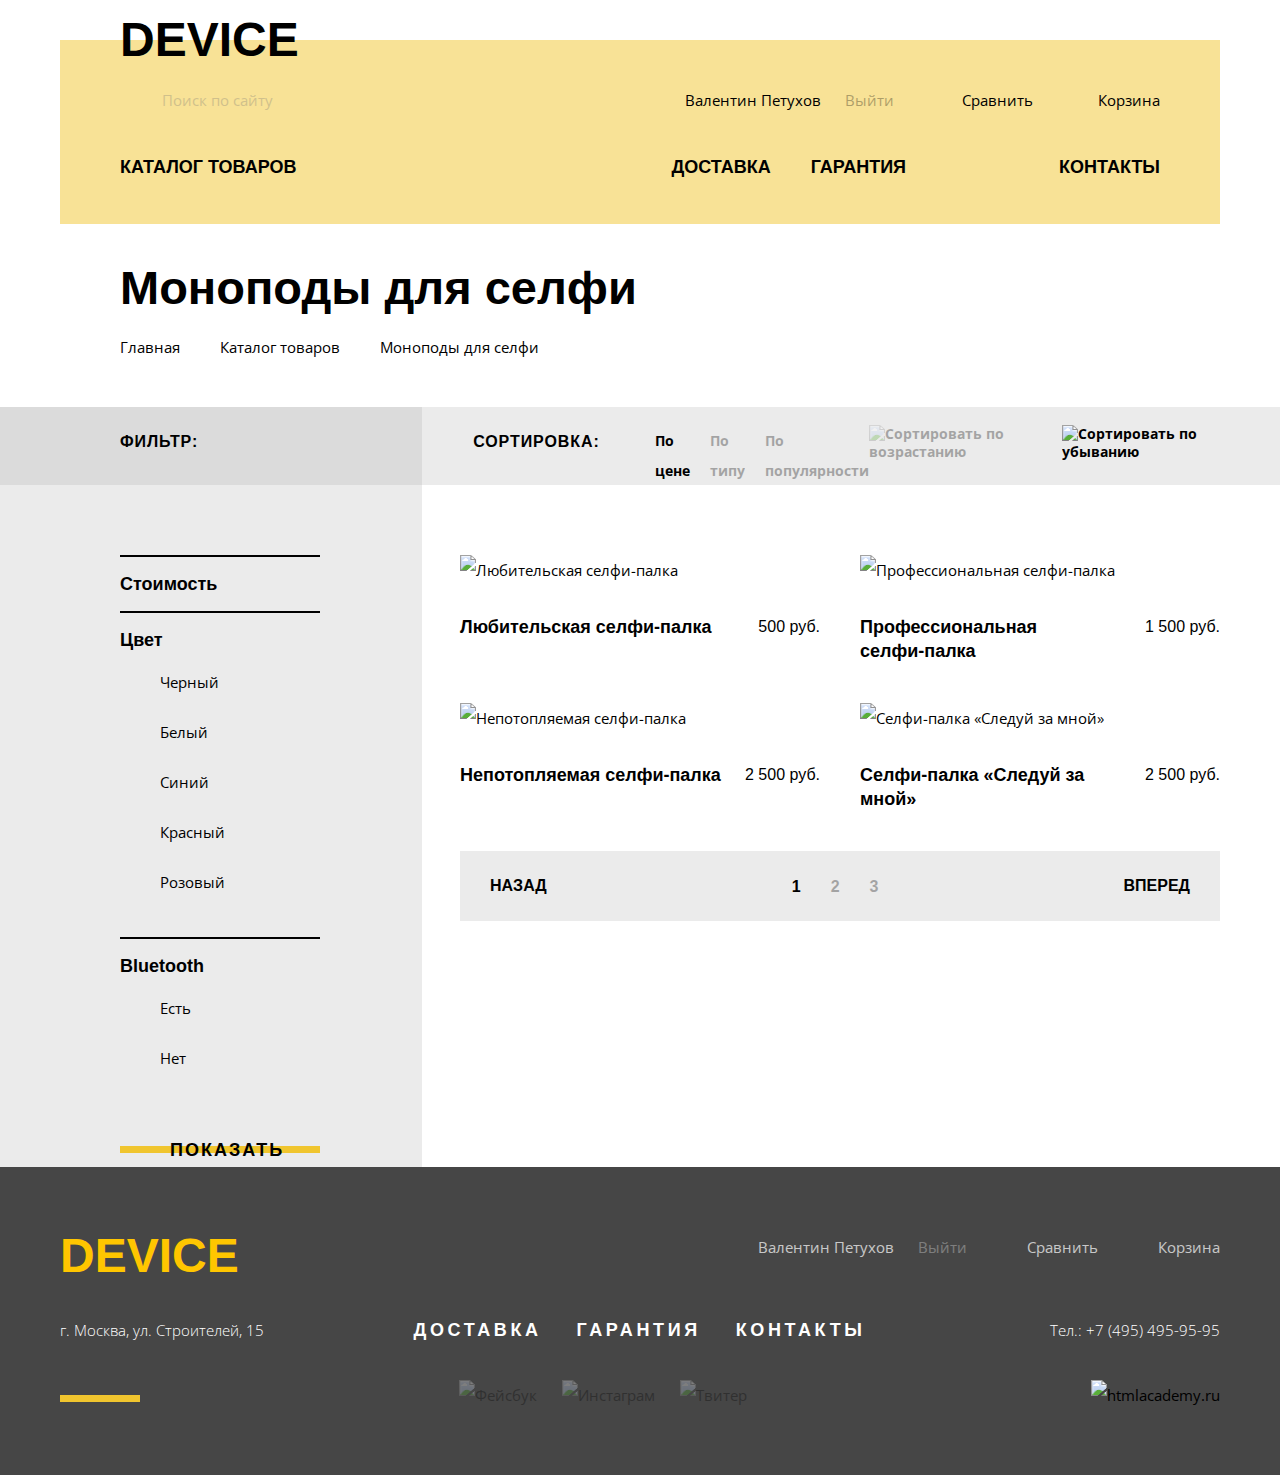
==== catalog.html @ faa22e3c "Сделал стилизацию каталога" ====
<!DOCTYPE html>
<html lang="ru">

<head>
    <meta charset="utf-8">
    <title>HTML Academy: Девайс</title>
    <link href="https://fonts.googleapis.com/css?family=Open+Sans:300,400&amp;subset=cyrillic" rel="stylesheet">
    <link href="css/normalize.css" rel="stylesheet">
    <link href="css/style.css" rel="stylesheet">
</head>

<body>
    <div class="container">
        <header class="main-header">
            <a class="main-header-logo">device</a>
            <div class="user-navigation-wrapper">
                <form class="header-seach" action="https://echos.htmlacademy.ru" method="POST">
                    <input type="search" name="search" placeholder="Поиск по сайту">
                </form>
                <ul class="user-navigation">
                    <li>
                        <a href="profile.html">Валентин Петухов</a>
                        <a class="user-navigation-link-exit" href="#">Выйти</a>
                    </li>
                    <li>
                        <a href="#">Сравнить</a>
                    </li>
                    <li>
                        <a href="#">Корзина</a>
                    </li>
                </ul>
            </div>
            <nav class="main-navigation">
                <ul class="site-navigation">
                    <li class="menu">
                        <a href="catalog.html">Каталог товаров</a>
                        <div class="menu-catalog-wrapper">
                            <ul class="menu-catalog-list">
                                <li>
                                    <a href="catalog.html">Виртуальная реальность</a>
                                </li>
                                <li>
                                    <a href="catalog.html">Моноподы для селфи</a>
                                </li>
                                <li>
                                    <a href="catalog.html">Экшн-камеры</a>
                                </li>
                            </ul>
                            <ul class="menu-catalog-list">
                                <li>
                                    <a href="catalog.html">Фитнес-браслеты</a>
                                </li>
                                <li>
                                    <a href="catalog.html">Умные часы</a>
                                </li>
                            </ul>
                            <ul class="menu-catalog-list">
                                <li>
                                    <a href="catalog.html">Квадрокоптеры</a>
                                </li>
                            </ul>
                        </div>
                    </li>
                    <li>
                        <a href="delivery.html">Доставка</a>
                    </li>
                    <li>
                        <a href="warranty.html">гарантия</a>
                    </li>
                    <li>
                        <a href="contacts.html">контакты</a>
                    </li>
                </ul>
            </nav>
        </header>
    </div>

    <main>
        <div class="container">
            <h1 class="main-title">Моноподы для селфи</h1>
            <ul class="breadcrumbs">
                <li>
                    <a href="index.html">Главная</a>
                </li>
                <li>
                    <a href="catalog.html">Каталог товаров</a>
                </li>
                <li>Моноподы для селфи</li>
            </ul>
        </div>


        <section class="title-filter">
            <div class="container">
                <h2>Фильтр:</h2>
                <b>Сортировка:</b>
                <ul class="sort-list">
                    <li>
                        <a class="active" href="#">По цене</a>
                    </li>
                    <li>
                        <a href="#">По типу</a>
                    </li>
                    <li>
                        <a href="#">По популярности</a>
                    </li>
                </ul>
                <ul class="sort-list">
                    <li>
                        <a href="#">
                            <img src="svg/icon-up-dir.svg" width="11" height="10" alt="Сортировать по возрастанию">
                        </a>
                    </li>
                    <li>
                        <a class="active" href="#">
                            <img src="svg/icon-down-dir.svg" width="11" height="10" alt="Сортировать по убыванию">
                        </a>
                    </li>
                </ul>
            </div>
        </section>

        <section class="catalog-content">
            <div class="container">
                <div class="filters">
                    <h2 class="visually-hidden">Фильтр товаров</h2>
                    <form class="filter" action="">
                        <fieldset class="filter-item">
                            <legend>Стоимость</legend>
                        </fieldset>
                        <fieldset class="filter-item">
                            <legend>Цвет</legend>
                            <ul class="filter-list">
                                <li class="filter-color">
                                    <input class="filter-input-checkbox visually-hidden" type="checkbox" name="black" id="black" checked>
                                    <label for="black">Черный</label>
                                </li>
                                <li class="filter-color">
                                    <input class="filter-input-checkbox visually-hidden" type="checkbox" name="white" id="white">
                                    <label for="white">Белый</label>
                                </li>
                                <li class="filter-color">
                                    <input class="filter-input-checkbox visually-hidden" type="checkbox" name="blue" id="blue" checked>
                                    <label for="blue">Синий</label>
                                </li>
                                <li class="filter-color">
                                    <input class="filter-input-checkbox visually-hidden" type="checkbox" name="red" id="red" checked>
                                    <label for="red">Красный</label>
                                </li>
                                <li class="filter-color">
                                    <input class="filter-input-checkbox visually-hidden" type="checkbox" name="pink" id="pink">
                                    <label for="pink">Розовый</label>
                                </li>
                            </ul>
                        </fieldset>
                        <fieldset class="filter-item">
                            <legend>Bluetooth</legend>
                            <ul class="filter-list">
                                <li class="filter-bluetooth">
                                    <input class="filter-input-radio visually-hidden" type="radio" name="bluetooth" value="yes" id="bluetooth-yes" checked>
                                    <label for="bluetooth-yes">Есть</label>
                                </li>
                                <li class="filter-bluetooth">
                                    <input class="filter-input-radio visually-hidden" type="radio" name="bluetooth" value="no" id="bluetooth-no">
                                    <label for="bluetooth-no">Нет</label>
                                </li>
                            </ul>
                        </fieldset>
                        <button type="submit" class="filter-button button">Показать</button>
                    </form>
                </div>

                <div class="catalog">
                    <h2 class="visually-hidden">Каталог товаров</h2>

                    <ul class="catalog-list">
                        <li class="catalog-item">
                            <div class="catalog-img">
                                <img src="img/item-1.jpg" width="360" height="380" alt="Любительская селфи-палка">
                                <p class="catalog-item-hover">
                                    <a href="#" class="button">В корзину</a>
                                    <br>
                                    <a href="#">Добавить к сравнению</a>
                                </p>
                            </div>
                            <p class="catalog-item-wrapper">
                                <a class="catalog-item-name" href="#">Любительская селфи-палка</a>
                                <a class="catalog-item-price" href="#">500 руб.</a>
                            </p>
                        </li>
                        <li class="catalog-item">
                            <div class="catalog-img">
                                <img src="img/item-2.jpg" width="360" height="380" alt="Профессиональная селфи-палка">
                                <p class="catalog-item-hover">
                                    <a href="#" class="button">В корзину</a>
                                    <br>
                                    <a href="#">Добавить к сравнению</a>
                                </p>
                            </div>
                            <p class="catalog-item-wrapper">
                                <a class="catalog-item-name" href="#">Профессиональная
                                    <br>селфи-палка</a>
                                <a class="catalog-item-price" href="#">1 500 руб.</a>
                            </p>

                        </li>
                        <li class="catalog-item">
                            <div class="catalog-img">
                                <img src="img/item-3.jpg" width="360" height="380" alt="Непотопляемая селфи-палка">
                                <p class="catalog-item-hover">
                                    <a href="#" class="button">В корзину</a>
                                    <br>
                                    <a href="#">Добавить к сравнению</a>
                                </p>
                            </div>
                            <p class="catalog-item-wrapper">
                                <a class="catalog-item-name" href="#">Непотопляемая селфи-палка</a>
                                <a class="catalog-item-price" href="#">2 500 руб.</a>
                            </p>

                        </li>
                        <li class="catalog-item">
                            <div class="catalog-img">
                                <img src="img/item-4.jpg" width="360" height="380" alt="Селфи-палка «Следуй за мной»">
                                <p class="catalog-item-hover">
                                    <a href="#" class="button">В корзину</a>
                                    <br>
                                    <a href="#">Добавить к сравнению</a>
                                </p>
                            </div>
                            <p class="catalog-item-wrapper">
                                <a class="catalog-item-name" href="#">Селфи-палка «Следуй за
                                    <br>мной»</a>
                                <a class="catalog-item-price" href="#">2 500 руб.</a>
                            </p>
                        </li>
                    </ul>

                    <div class="pagination">
                        <a href="#">Назад</a>
                        <ul class="pagination-list">
                            <li>
                                <a class="active" href="#">1</a>
                            </li>
                            <li>
                                <a href="#">2</a>
                            </li>
                            <li class="pagination-item">
                                <a href="#">3</a>
                            </li>
                        </ul>
                        <a href="#">Вперед</a>
                    </div>
                </div>
            </div>
        </section>

        <footer class="main-footer">
            <div class="container">
                <div class="footer-wrapper">
                    <a class="footer-logo" href="index.html">device</a>
                    <ul class="user-navigation-footer">
                        <li class="footer-item">
                            <a class="link" href="profile.html">Валентин Петухов</a>
                            <a class="user-navigation-link-exit" href="#">Выйти</a>
                        </li>
                        <li>
                            <a href="#">Сравнить</a>
                        </li>
                        <li>
                            <a href="#">Корзина</a>
                        </li>
                    </ul>
                </div>
                <div class="footer-wrapper">
                    <b class="contacts-footer">г. Москва, ул. Строителей, 15</b>
                    <ul class="site-navigation-footer">
                        <li>
                            <a href="delivery.html">Доставка</a>
                        </li>
                        <li>
                            <a href="warranty.html">гарантия</a>
                        </li>
                        <li>
                            <a href="contacts.html">контакты</a>
                        </li>
                    </ul>
                    <b class="phone-footer">Тел.: +7 (495) 495-95-95</b>
                </div>
                <div class="footer-wrapper">
                    <span class="decorative-line"></span>
                    <ul class="social">
                        <li>
                            <a class="social-button" href="#">
                                <span class="visually-hidden">Фейсбук</span>
                                <img src="svg/fb.svg" width="32" height="32" alt="Фейсбук">
                            </a>
                        </li>
                        <li>
                            <a class="social-button" href="#">
                                <span class="visually-hidden">Инстаграм</span>
                                <img src="svg/instagram.svg" width="32" height="32" alt="Инстаграм">
                            </a>
                        </li>
                        <li>
                            <a class="social-button" href="#">
                                <span class="visually-hidden">Твитер</span>
                                <img src="svg/twitter.svg" width="32" height="32" alt="Твитер">
                            </a>
                        </li>
                    </ul>
                    <a class="copyright-icon" href="https://htmlacademy.ru/intensive/htmlcss">
                        <img src="svg/logo-html.svg" width="27" height="35" alt="htmlacademy.ru">
                    </a>
                </div>
            </div>
        </footer>
</body>

</html>
---- css/style.css ----
body {
    margin: 0;
    padding: 0;

    font-family: "Open Sans", "Arial", sans-serif;
    font-size: 15px;
    line-height: 30px;
    font-weight: 400;
    color: #000000;
}

a {
    color: #000000;
    text-decoration: none;
}

img {
max-width: 100%;
height: auto;
}

@font-face {
    font-family: "Gilroy"; /* Гарнитура шрифта */
    src: url(../fonts/gilroy/Gilroylight.ttf);
    font-weight: 300; /* Путь к файлу со шрифтом */
   }

@font-face {
    font-family: "Gilroy"; /* Гарнитура шрифта */
    src: url(../fonts/gilroy/Gilroyextrabold.ttf); /* Путь к файлу со шрифтом */
    font-weight: 700;
}

.visually-hidden:not(:focus):not(:active),
input[type="checkbox"].visually-hidden,
input[type="radio"].visually-hidden {
position: absolute;

width: 1px;
height: 1px;
margin: -1px;
border: 0;
padding: 0;

white-space: nowrap;

clip-path: inset(100%);
clip:rect(0 0 0 0);
overflow: hidden;
}

.container {
    width: 1160px;
    margin: 0 auto;
    padding: 0 10px;
}

.button {
    position: relative;
    display: inline-block;
    margin: 0;
    padding: 5px 50px;

    z-index: 1;

    font-family: "Gilroy", "Arial", sans-serif;
    font-size: 18px;
    line-height: 24px;
    letter-spacing: 2px;
    font-weight: 700;
    text-transform: uppercase; 

    background: linear-gradient(transparent 13px, #f0c52e 13px, #f0c52e 20px, transparent 20px );
}


.button:hover {
    background: #f0c52e;
}

.button:active {
    color: rgba(0, 0, 0, 0.3);
}

.main-header {
    position: relative;
    margin: 0;
    margin-top: 40px;
    padding: 45px 60px;

    background-color: #f8e296;
}

.main-header-logo {
    position: absolute;
    top:-24px;
    left: 60px;

    font-family: "Gilroy", "Arial", sans-serif;
    font-size: 48px;
    line-height: 48px;
    font-weight: 700;
    text-transform: uppercase;
}

.main-header-logo:hover {
    opacity: 0.6;
}

.main-header-logo:active {
    opacity: 0.3;
}

.header-seach {
    position: relative;
    margin: 0;
    margin-left: 40px;
    padding: 0;
}

.header-seach::after {
    content: "";

    position: absolute;
    width: 15px;
    height: 15px;
    top: 8px;
    left: -35px;

    background-image: url("../svg/search.svg");
    background-repeat: no-repeat;
}


.header-seach input {
    opacity: 0.3;

    background-color: #f8e296;
    border: none;
}


.header-seach input:hover{
    opacity: 1;
}


.user-navigation-wrapper {
    display: flex;
    margin: 0;
    padding: 0;
    justify-content: space-between;
}

.user-navigation {
    display: flex;
    width: 500px;
    margin: 0;
    padding: 0;

    list-style: none;
}

.user-navigation li {
    position: relative;
    margin: 0;
    padding: 0;
    padding-left: 25px;
}

.user-navigation-link-exit {
    margin-left: 20px;

    opacity: 0.3;
}

.user-navigation li:first-child::after {
    content: "";
    
    position: absolute;
    width: 13px;
    height: 12px;
    top: 9px;
    left: 0;
    
    background-image: url("../svg/user.svg");
    background-repeat: no-repeat;
}

.user-navigation li:nth-child(2)::after {
    content: "";
    
    position: absolute;
    width: 10px;
    height: 10px;
    top: 11px;
    left: 2px;
    
    background-image: url("../svg/compare.svg");
    background-repeat: no-repeat;
}

.user-navigation li:last-child::after {
    content: "";
    
    position: absolute;
    width: 12px;
    height: 12px;
    top: 9px;
    left: 0;
    
    background-image: url("../svg/cart.svg");
    background-repeat: no-repeat;
}

.user-navigation li:nth-of-type(2) {
    margin-left: auto;
    margin-right: 40px;
}

.main-navigation {
    margin:  0;
    padding: 0;
}

.site-navigation {
    display: flex;
    margin: 0 0;
    margin-top: 40px;
    padding: 0;

    font-family: "Gilroy", "Arial", sans-serif;
    font-size: 18px;
    line-height: 24px;
    font-weight: 700;
    text-transform: uppercase;
    list-style: none;
}

.site-navigation li{
    position: relative;
}

.site-navigation li:nth-child(2) {
    margin-right: 40px;
    margin-left: 375px;
}

.site-navigation li:nth-child(3) {
    margin-right: auto;
}

.menu-catalog-wrapper {
    position: absolute;
    display: none;
    width: 1160px;
    margin: 0;
    padding: 0;
    padding-top: 40px;
    padding-bottom: 45px;
    left: -60px;

    z-index: 2;

    background-color: #f8e296;
}

.menu-catalog-list {
    margin: 0;
    padding: 0;
    
    font-family: "Open Sans", "Arial", sans-serif;
    font-size: 15px;
    line-height: 30px;
    font-weight: 400;
    text-transform: none;

    list-style: none;
}

.menu-catalog-list li:nth-child(n) {
    margin: 0;
    margin-left: 60px;
    padding: 0;
    
}

.menu::after {
    content: "";

    position: absolute;
    width: 16px;
    height: 16px;
    top: 4px;
    right: -32px;
    opacity: 0.3;

    background-image: url("../svg/plus.svg");
    background-repeat: no-repeat;


}

.menu:hover .menu-catalog-wrapper {
    display: flex;
}

.user-navigation a:hover,
.main-navigation a:hover,
.user-navigation a:focus,
.main-navigation a:focus {
    opacity: 0.6;
}

.user-navigation a:active,
.main-navigation a:active {
    opacity: 0.3;
}

.best-offer {
    margin: 0;
    padding: 0;

}

.slider {
    display: flex;
    margin: 0;
    padding: 0 60px;
    justify-content: space-between;

    background-image: linear-gradient(#f7e296 130px, #ffffff 130px)
}

.slide-one {
    display: flex;
}
.slide-two {
    display: none;
}
.slide-three {
    display: none;
}

.slide-item {
    position: relative;
    width: 500px;
}

.slide-item img {
    margin: 0;
    margin-left: 30px;
    padding: 0;
}

.slide-one img {
    height: 486px;
}

.slide-two img {
    height: 485px;
}

.slide-three img {
    height: 334px;
}

.slide-item span {
    position: absolute;
    top: 10px;
    right: -20px;
    z-index: 0;


    font-family: "Gilroy", "Arial", sans-serif;
    font-size: 179px;
    line-height: 179px;
    font-weight: 700;
    text-transform: uppercase; 
    color: #ffffff;
}

.slide-item h2 {
    position: relative;
    margin: 0;
    margin-top: 100px;
    padding: 0;

    z-index: 1;

    font-family: "Gilroy", "Arial", sans-serif;
    font-size: 47px;
    line-height: 56px;
    font-weight: 700;
}

.slide-item p{
    margin: 0;
    margin-top: 25px;
    margin-bottom: 50px;
    padding: 0;
}

.slide-item-options {
    margin: 0;
    margin-top: 60px;
    margin-bottom: 110px;
    padding: 0;
}

.slide-item-options th{
    margin: 0;
    padding: 0;
    padding-right: 60px;

    font-family: "Gilroy", "Arial", sans-serif;
    font-size: 36px;
    font-weight: 300;
    line-height: 48px;
}

.slide-item-options td {
    font-size: 13px;
    font-weight: 300;
    line-height: 20px;
}

.popular-products {
    margin: 0;
    padding: 0;
}

.popular-products-list {
    display: flex;
    margin: 0;
    padding: 0;
    justify-content: space-between;

    list-style: none;
}

.popular-products-icon {
    display: inline-block;
    margin: 0;
    padding: 0;
    width: 160px;
    height: 160px;

    text-align:  center;

    background-color: rgba(240, 197, 46, 0.5);
}

.popular-products-icon:hover {
    background-color: rgba(240, 197, 46, 1);
}

.popular-products-icon:active img{
    opacity: 0.3;
}

.popular-products-item img {
    margin-top: 40px;
}


.popular-products-item p {
    width: 140px;
    margin: 0;
    margin-top: 35px;
    padding: 0;

    font-family: "Gilroy", "Arial", sans-serif;
    font-size: 18px;
    font-weight: 700;
    line-height: 24px;
}

.services {
    position: relative;
    margin: 0;
    margin-top: 165px;
    padding: 0;

    z-index: 2;
}

.services::after {
    content: "";

    position: absolute;
    width: 100%;
    height: 288px;
    top: 25px;
    
    z-index: -1;

    background-color: #e5e5e5;
}

.services-wrapper {
    display: flex;
    justify-content: space-between;
}

.services-list {
    position: relative;
    width: 285px;
    margin: 0;
    padding: 0;

    list-style: none;
}

.services-list::after {
    content: "";

    position: absolute;
    width: 7px;
    height: 320px;
    top: -80px;
    right: 0;

    background-color: #000000;
}

.services-item {
    margin: 0;
    margin-bottom: 30px;
    padding: 0;
}

.services-item .button {
    width: 160px;
    padding: 5px 0;
    
    text-align: center;

    background-image: linear-gradient(#e5e5e5 13px, #f0c52e 13px, #f0c52e 20px, #e5e5e5 20px );
}

.services-item:first-child .button {
    margin-top: 10px;

    background-image: linear-gradient(#ffffff 13px, #f0c52e 13px, #f0c52e 20px, #e5e5e5 20px )
}

.services-item .button:hover {
    width: 230px;
    padding: 5px 25px;
    text-align: inherit;

    color: #f0c52e;

    background: #000000;
}

.delivery {
    
    background-image: url("../img/delivery.png");
    background-repeat: no-repeat;
    background-position: 90% 30%;
}

.warranty {
    display: none;
    background-image: url("../img/warranty.png");
    background-repeat: no-repeat;
    background-position: 90% 30%;
}
.credic {
    display: none;
    background-image: url("../img/credit-img.png");
    background-repeat: no-repeat;
    background-position: 90% 30%;
}

.services-slide {
    width: 760px;
}

.services-slide h2 {
    margin: 0;
    margin-bottom: 35px;
    padding: 0;

    font-family: "Gilroy", "Arial", sans-serif;
    font-size: 47px;
    font-weight: 700;
    line-height: 48px;
}

.services-slide p {
    width: 430px;
    margin: 0;
    padding: 0;
}

.partners {
    margin: 0;
    margin-top: 210px;
    padding: 0;
}

.partners-list {
    display: flex;
    margin: 0;
    padding: 0;
    justify-content: space-between;

    list-style: none;

}

.partners-list li {
    margin: 0;
    padding: 0;

}

.partners-logo {
    width: 260px;
    height: 100px;;
    filter: grayscale(100%);
    opacity: 0.2;
}

.partners-logo:hover {
    filter:none;
    opacity: 1; 
}

.index-column {
    display: flex;
    margin: 0;
    margin-top: 80px;
    margin-bottom: 80px;
    padding: 0;
    justify-content: space-between;
}

.index-column h2 {
    margin: 0;
    margin-top: 50px;
    margin-bottom: 50px;
    padding: 0;

    font-family: "Gilroy", "Arial", sans-serif;
    font-size: 47px;
    font-weight: 700;
    line-height: 47px;
}

.index-column p {
    margin: 0;
    padding: 0;
}

.about-us {
    position: relative;
    width: 500px;
    margin: 0;
    padding: 0;
}

.about-us::after {
    content: "";

    position: absolute;
    width: 80px;
    height: 7px;
    top: 0;
    left: 0;

    background-color: #000000;

}
.about-us p {
    margin-bottom: 35px;
}

.about-us p:last-of-type {
    margin-bottom: 60px;
}

.about-us-delivery {
    margin: 0;
    margin-top: 0px;
    padding: 0;
    padding-left: 40px;

    font-family: "Gilroy", "Arial", sans-serif;
    font-size: 16px;
    font-weight: 700;
    line-height: 40px;

    list-style: none;
}

.about-us-delivery li {
    position: relative;
}

.about-us-delivery li::after {
    content: "";

    position: absolute;
    width: 8px;
    height: 8px;
    top: 15px;;
    left: -32px;

    background-image: url("../img/slider-button.png");
    background-repeat: no-repeat;
    background-position: 0 0;
}

.contacts {
    position: relative;
    width: 560px;
}

.contacts::after {
    content: "";

    position: absolute;
    width: 80px;
    height: 7px;
    top: 0;
    left: 0;

    background-color: #000000;
}

.contacts p {
    margin-bottom: 44px;
}

.index-column .button {
    margin-top: 80px;
}

.main-title {
    margin: 0;
    margin-top: 40px;
    margin-left: 60px;
    padding: 0;

    font-family: "Gilroy", "Arial", sans-serif;
    font-size: 47px;
    line-height: 48px;
    font-weight: 700; 
}

.breadcrumbs {
    display: flex;
    margin: 0;
    margin-top: 20px;
    margin-left: 60px;
    padding: 0;

    list-style: none;
}

.breadcrumbs li {
    position: relative;
    margin-right: 40px;
}

.breadcrumbs li:last-child {
    margin-right: 0;
}

.breadcrumbs li::after {
    content: "";

    position: absolute;
    width: 4px;
    height: 7px;
    top: 12px;
    right: -20px;

    background-image: url("../svg/nav-arrow.svg");
    background-repeat: no-repeat;
}

.breadcrumbs li:last-child::after {
    display: none;
}

.title-filter {
    width: 100%;
    margin: 0;
    margin-top: 45px;
    padding: 0;

    background-image: linear-gradient(to right,#dbdbdb 0%,#dbdbdb 33%,#ebebeb 33%, #ebebeb 100%);
}

.title-filter .container {
    display: flex;
}

.title-filter h2,
.title-filter b {
    margin: 0;
    margin-left: 60px;
    padding: 23px 0;

    font-family: "Gilroy", "Arial", sans-serif;
    font-size: 16px;
    line-height: 24px;
    font-weight: 700;
    letter-spacing: 0.91px;
    text-transform: uppercase;
}

.title-filter b {
    margin-left: 275px;
    margin-right: 55px;
}

.sort-list {
    display: flex;
    margin: 0;
    margin-top: 18px;
    padding: 0;

    list-style: none;
}
.sort-list li {
    margin-right: 20px;
} 

.sort-list li:last-child {
    margin-right: 0;
}

.sort-list:last-of-type {
    margin-left: auto;
}

.sort-list a{
    font-size: 14px;
    font-weight: 700;
    line-height: 18px;

    opacity: 0.3;
}

.sort-list a:hover {
    opacity: 0.6;
}

.sort-list a:active {
    opacity: 1;
}

.sort-list .active {
    opacity: 1;
}

.catalog-content {
    margin: 0;
    padding: 0;

    background-image: linear-gradient(to right,#ebebeb 0%,#ebebeb 33%,#ffffff 33%, #ffffff 100%);
}

.catalog-content .container {
    display: flex;
    justify-content: space-between;
}

.filters {
    width: 330px;
    margin: 0;
    padding: 0;

}

.catalog {
    width: 760px;
    margin: 0;
    margin-top: 70px;
    padding: 0;
}

.catalog-list {
    display: flex;
    margin: 0;
    padding: 0;
    flex-wrap: wrap;
    justify-content: space-between;

    list-style: none;
}

.catalog-item {
    width: 360px;
    margin: 0;
    margin-bottom: 40px;
    padding: 0;
}

.catalog-item img {
    width: 360px;
    height: 380px;
    margin-bottom: 30px;
}

.catalog-item-wrapper {
    display: flex;
    margin: 0;
    padding: 0;
    justify-content: space-between;
}

.catalog-img {
    position: relative;
}

.catalog-item-name {
    
    font-family: "Gilroy", "Arial", sans-serif;
    font-size: 18px;
    line-height: 24px;
    font-weight: 700;
}

.catalog-item-price {
   
    font-family: "Gilroy", "Arial", sans-serif;
    font-size: 16px;
    line-height: 24px;
    font-weight: 400;
}
.catalog-item-hover {
    display: none;
    position: absolute;
    width: 360px;
    height: 380px;
    margin: 0;
    padding: 0;
    top: 0;
    left: 0;
    
    text-align: center;
    vertical-align: middle;

    background-color: rgba(238, 238, 238, 0.7);
}

.catalog-item-hover .button {
    margin-top: 180px;

    background: linear-gradient(transparent 13px, #f0c52e 13px, #f0c52e 20px, transparent 20px );
}

.catalog-item-hover .button:hover {
    background: #ffc600;
}

.catalog-item-hover a:last-of-type {
    font-size: 13px;
    font-weight: 300;

    opacity: 0.5;
}

.catalog-item-hover a:last-of-type:hover {
    opacity: 1;
}

.catalog-item-hover a:last-of-type:active {
    opacity: 0.2;
}

.catalog-img:hover .catalog-item-hover {
    display: block;
}

.pagination {
    display: flex;
    width: 760px;
    margin: 0;
    margin-bottom: 77px;
    padding: 0;
    justify-content: space-between;

    background-color: #ebebeb;
}

.pagination a {
    margin: 0;
    padding: 23px 30px;

    font-family: "Gilroy", "Arial", sans-serif;
    font-size: 16px;
    line-height: 24px;
    font-weight: 700;
    text-transform: uppercase;
}

.pagination > a:hover {
    background-color: #d8d8d8;
}

.pagination > a:active {
    background-color: #d8d8d8;

    opacity: 0.3;
}

.pagination-list {
    display: flex;
    margin: 0;
    margin-top: 20px;
    padding: 0px;
    justify-content: space-between;

    list-style: none;

    
}

.pagination-list a {
    padding: 15px;

    opacity: 0.3;
}

.pagination-list .active {
    opacity: 1;
}

.filter {
    width: 200px;
    margin: 0;
    margin-top: 70px;
    margin-left: 60px;
    padding: 0;
}

.filter .filter-item {
    margin: 0;
    padding: 0;

    border: none;
}


.filter-item legend {
    width: 200px;
    margin-bottom: 15px;
    padding-top: 15px;
    
    font-family: "Gilroy", "Arial", sans-serif;
    font-size: 18px;
    line-height: 24px;
    font-weight: 700;

    border-top: 2px solid black;
}

.filter-item:last-of-type{
    margin-top: 20px;
}

.filter-list {
    margin: 0;
    padding: 0;

    list-style: none;
}

.filter-list li {
    margin-left: 40px;
    margin-bottom: 20px;
}

.filter-list label {
    position: relative;

    display: block;

    cursor: pointer;
}

.filter-input-checkbox + label::before {
    content: "";
    
    position: absolute;
    width: 27px;
    height: 23px;
    top: 5px;
    left: -40px;

    background-image: url("../svg/checkbox-off.svg");
    background-repeat: no-repeat;
}


.filter-input-checkbox:checked + label::before {
    content: "";
    
    position: absolute;
    width: 27px;
    height: 23px;
    top: 5px;
    left: -40px;

    background-image: url("../svg/checkbox-on.svg");
    background-repeat: no-repeat;
}

.filter-input-radio + label::before {
    content: "";
    
    position: absolute;
    width: 25px;
    height: 25px;
    top: 5px;
    left: -40px;

    background-image: url("../svg/radio-off.svg");
    background-repeat: no-repeat;
}


.filter-input-radio:checked + label::before {
    content: "";
    
    position: absolute;
    width: 25px;
    height: 25px;
    top: 5px;
    left: -40px;

    background-image: url("../svg/radio-on.svg");
    background-repeat: no-repeat;
}

.filter-input-checkbox:hover + label::before,
.filter-input-checkbox:checked:hover + label::before,
.filter-input-radio:hover + label::before,
.filter-input-radio:checked:hover + label::before {
    opacity: 0.6;
}

.filter-input-checkbox:active + label::before,
.filter-input-checkbox:checked:active + label::before,
.filter-input-radio:active + label::before,
.filter-input-radio:checked:active + label::before {
    opacity: 1;
}

.filter-input-checkbox:disabled + label::before,
.filter-input-checkbox:checked:disabled + label::before,
.filter-input-checkbox:disabled + label,
.filter-input-checkbox:checked:disabled + label,
.filter-input-radio:disabled + label::before,
.filter-input-radio:checked:disabled + label::before,
.filter-input-radio:disabled + label,
.filter-input-radio:checked:disabled + label {
    opacity: 0.25;
}

.filter-button {
    width: 200px;
    margin-top: 40px;
    
    border: none;
}



.main-footer {
    width: 100%;
    margin: 0;
    padding: 65px 0;

    background-color: #464646;
}


.footer-logo {
    font-family: "Gilroy", "Arial", sans-serif;
    font-size: 48px;
    line-height: 48px;
    font-weight: 700;
    text-transform: uppercase;
    color: #ffc600;
}

.footer-logo:hover {
    opacity: 0.6;
}

.footer-logo:active {
    opacity: 0.3;
}

.footer-wrapper {
    display: flex;
    margin:0;
    margin-bottom: 35px;
    padding: 0;
    justify-content: space-between;
}

.footer-wrapper:last-of-type{
    margin-bottom: 0;
}

.user-navigation-footer {
    display: flex;
    margin: 0;
    padding: 0;

    list-style: none;
}

.user-navigation-footer li {
    position: relative;
    margin-left: 60px;
}

.user-navigation-footer li:first-child::after {
    content: "";

    position: absolute;
    width: 13px;
    height: 12px;
    top: 10px;
    left: -25px;

    background-image: url("../img/user-icon.png");
    background-repeat: no-repeat;
}

.user-navigation-footer li:nth-of-type(2)::after {
    content: "";

    position: absolute;
    width: 13px;
    height: 12px;
    top: 10px;
    left: -25px;

    background-image: url("../img/compare-icon.png");
    background-repeat: no-repeat;
}

.user-navigation-footer li:last-child::after {
    content: "";

    position: absolute;
    width: 13px;
    height: 12px;
    top: 10px;
    left: -25px;

    background-image: url("../img/cart-icon.png");
    background-repeat: no-repeat;
}

.user-navigation-footer li:hover::after{
    opacity: 0.6;
}

.user-navigation-footer li:active::after{
    opacity: 0.3;
}

.user-navigation-footer a{
    color: #ffffff;

    opacity: 0.7;
}

.user-navigation-footer a:hover {
    opacity: 1;
}

.user-navigation-footer a:active {
    opacity: 0.3;
}

.user-navigation-footer .user-navigation-link-exit {
    opacity: 0.3;
}

.site-navigation-footer {
    display: flex;
    margin: 0;
    padding: 0;
    justify-content: space-between;

    list-style: none;
}

.site-navigation-footer li {
    margin: 0;
    margin-right: 35px;
    padding: 0;
}

.site-navigation-footer a{
    font-family: "Gilroy", "Arial", sans-serif;
    font-size: 18px;
    font-weight: 700;
    line-height: 24px;
    letter-spacing: 3.6px;
    color: #ffffff;
    text-transform: uppercase;
}

.site-navigation-footer a:hover,
.copyright-icon:hover {
    opacity: 0.6;
}

.site-navigation-footer a:active,
.copyright-icon:active {
    opacity: 0.3;
}

.footer-wrapper b{
    color: #ffffff;
    font-weight: 300;
}

.social {
    display: flex;
    margin: 0;
    padding: 0;

    list-style: none;
}

.social li {
    margin-right: 25px;
    opacity: 0.3;
}

.social li:hover {
    opacity: 0.6;
}

.social li:active {
    opacity: 0.1;
}

.decorative-line {
    width: 80px;
    height: 7px;
    margin-top: 15px;

    background-color: #f0c52e;
}
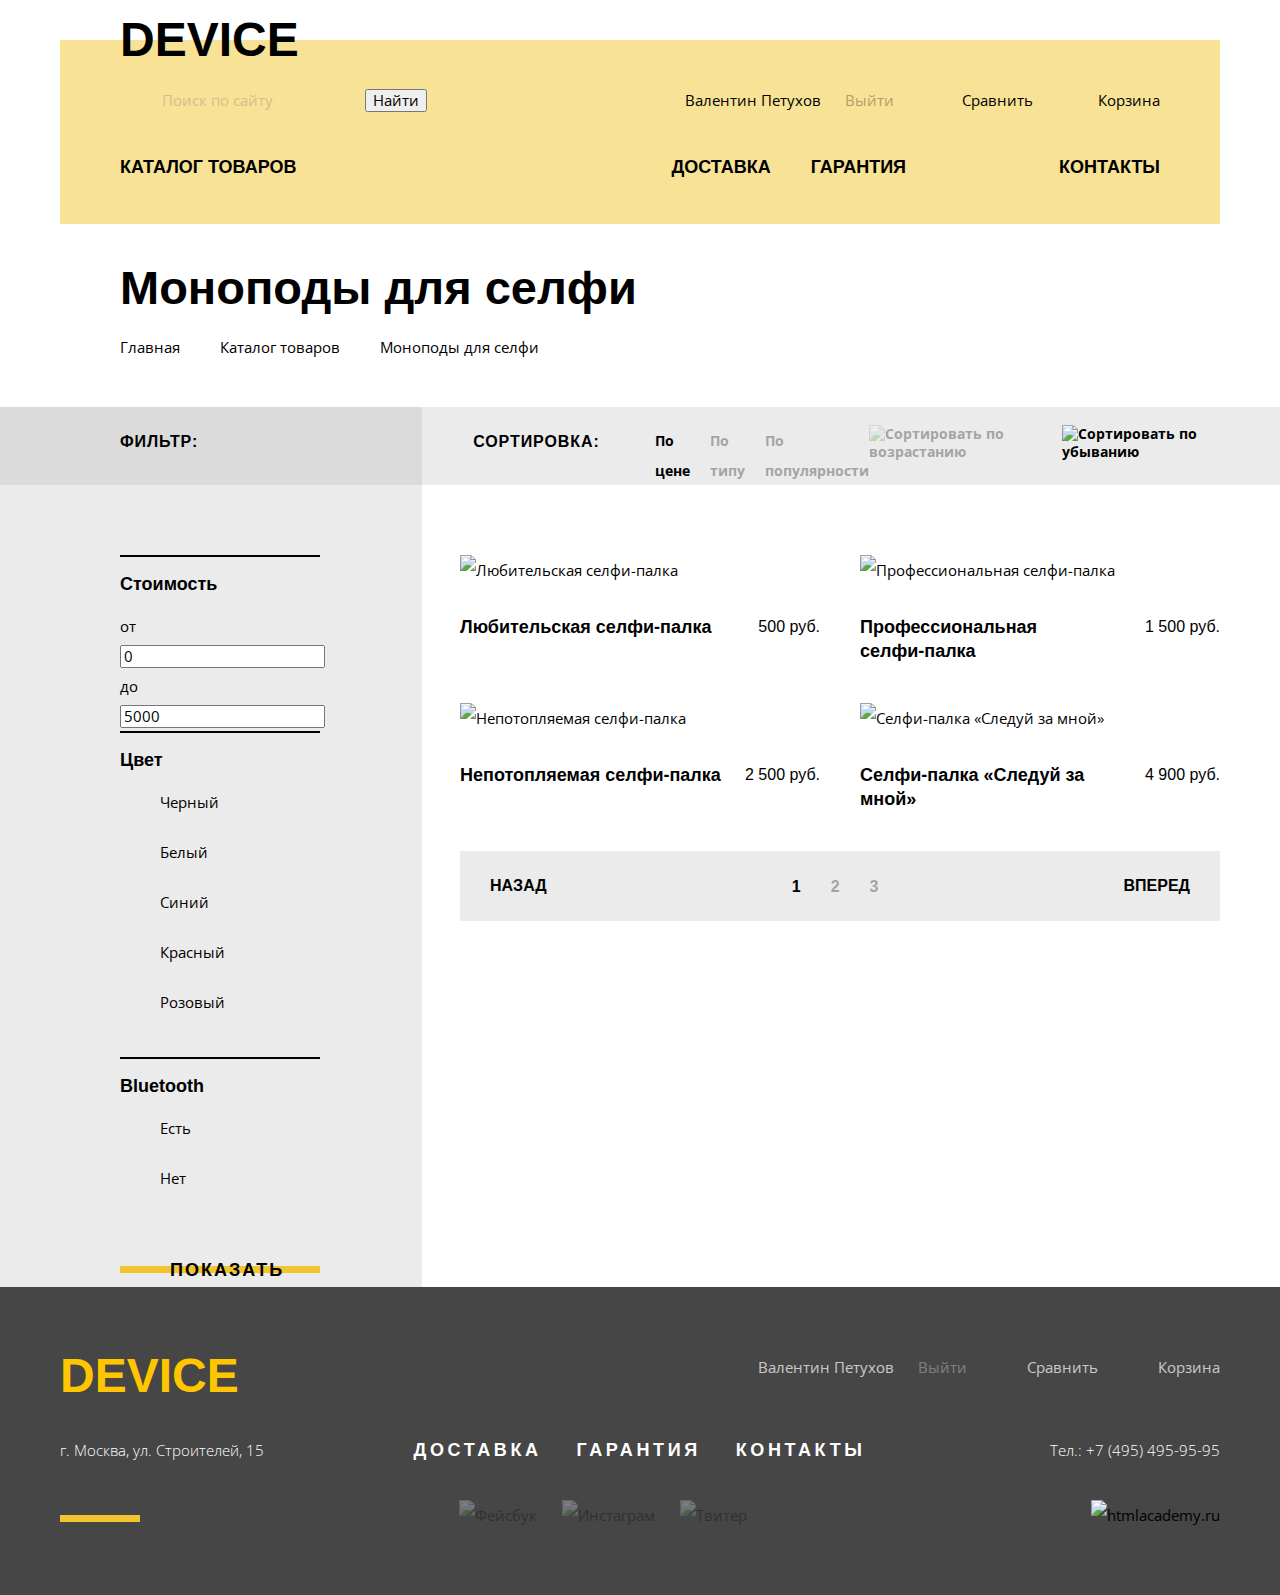
==== commit 5c3ceb77: "правки по замечаниям" ====
--- a/catalog.html
+++ b/catalog.html
@@ -12,10 +12,11 @@
 <body>
     <div class="container">
         <header class="main-header">
-            <a class="main-header-logo">device</a>
+            <a class="main-header-logo" href="index.html">device</a>
             <div class="user-navigation-wrapper">
                 <form class="header-seach" action="https://echos.htmlacademy.ru" method="POST">
-                    <input type="search" name="search" placeholder="Поиск по сайту">
+                    <input class="header-seach-input" type="search" name="search" placeholder="Поиск по сайту">
+                    <button class="search-button" type="button">Найти</button>
                 </form>
                 <ul class="user-navigation">
                     <li>
@@ -30,7 +31,7 @@
                     </li>
                 </ul>
             </div>
-            <nav class="main-navigation">
+            <nav class="main-navigation main-navigation-catalog">
                 <ul class="site-navigation">
                     <li class="menu">
                         <a href="catalog.html">Каталог товаров</a>
@@ -124,9 +125,18 @@
             <div class="container">
                 <div class="filters">
                     <h2 class="visually-hidden">Фильтр товаров</h2>
-                    <form class="filter" action="">
+                    <form class="filter" action="https://echos.htmlacademy.ru">
                         <fieldset class="filter-item">
                             <legend>Стоимость</legend>
+                                    <div class="range-controls">
+                                      <div class="scale">
+                                        <div class="bar"></div>
+                                      </div>
+                                      <div class="toggle toggle-min"></div>
+                                      <div class="toggle toggle-max"></div>
+                                      <label class="min-price">от <input name="min-price" type="text" value="0"></label>
+                                      <label class="max-price">до <input name="max-price" type="text" value="5000"></label>
+                            </div>
                         </fieldset>
                         <fieldset class="filter-item">
                             <legend>Цвет</legend>
@@ -231,7 +241,7 @@
                             <p class="catalog-item-wrapper">
                                 <a class="catalog-item-name" href="#">Селфи-палка «Следуй за
                                     <br>мной»</a>
-                                <a class="catalog-item-price" href="#">2 500 руб.</a>
+                                <a class="catalog-item-price" href="#">4 900 руб.</a>
                             </p>
                         </li>
                     </ul>
@@ -254,67 +264,67 @@
                 </div>
             </div>
         </section>
-
-        <footer class="main-footer">
-            <div class="container">
-                <div class="footer-wrapper">
-                    <a class="footer-logo" href="index.html">device</a>
-                    <ul class="user-navigation-footer">
-                        <li class="footer-item">
-                            <a class="link" href="profile.html">Валентин Петухов</a>
-                            <a class="user-navigation-link-exit" href="#">Выйти</a>
-                        </li>
-                        <li>
-                            <a href="#">Сравнить</a>
-                        </li>
-                        <li>
-                            <a href="#">Корзина</a>
-                        </li>
-                    </ul>
-                </div>
-                <div class="footer-wrapper">
-                    <b class="contacts-footer">г. Москва, ул. Строителей, 15</b>
-                    <ul class="site-navigation-footer">
-                        <li>
-                            <a href="delivery.html">Доставка</a>
-                        </li>
-                        <li>
-                            <a href="warranty.html">гарантия</a>
-                        </li>
-                        <li>
-                            <a href="contacts.html">контакты</a>
-                        </li>
-                    </ul>
-                    <b class="phone-footer">Тел.: +7 (495) 495-95-95</b>
-                </div>
-                <div class="footer-wrapper">
-                    <span class="decorative-line"></span>
-                    <ul class="social">
-                        <li>
-                            <a class="social-button" href="#">
-                                <span class="visually-hidden">Фейсбук</span>
-                                <img src="svg/fb.svg" width="32" height="32" alt="Фейсбук">
-                            </a>
-                        </li>
-                        <li>
-                            <a class="social-button" href="#">
-                                <span class="visually-hidden">Инстаграм</span>
-                                <img src="svg/instagram.svg" width="32" height="32" alt="Инстаграм">
-                            </a>
-                        </li>
-                        <li>
-                            <a class="social-button" href="#">
-                                <span class="visually-hidden">Твитер</span>
-                                <img src="svg/twitter.svg" width="32" height="32" alt="Твитер">
-                            </a>
-                        </li>
-                    </ul>
-                    <a class="copyright-icon" href="https://htmlacademy.ru/intensive/htmlcss">
-                        <img src="svg/logo-html.svg" width="27" height="35" alt="htmlacademy.ru">
-                    </a>
-                </div>
-            </div>
-        </footer>
+    </main>
+    <footer class="main-footer">
+        <div class="container">
+            <div class="footer-wrapper">
+                <a class="footer-logo" href="index.html">device</a>
+                <ul class="user-navigation-footer">
+                    <li class="footer-item">
+                        <a class="link" href="profile.html">Валентин Петухов</a>
+                        <a class="user-navigation-link-exit" href="#">Выйти</a>
+                    </li>
+                    <li>
+                        <a href="#">Сравнить</a>
+                    </li>
+                    <li>
+                        <a href="#">Корзина</a>
+                    </li>
+                </ul>
+            </div>
+            <div class="footer-wrapper">
+                <b class="contacts-footer">г. Москва, ул. Строителей, 15</b>
+                <ul class="site-navigation-footer">
+                    <li>
+                        <a href="delivery.html">Доставка</a>
+                    </li>
+                    <li>
+                        <a href="warranty.html">гарантия</a>
+                    </li>
+                    <li>
+                        <a href="contacts.html">контакты</a>
+                    </li>
+                </ul>
+                <b class="phone-footer" x-ms-format-detection="none">Тел.: +7 (495) 495-95-95</b>
+            </div>
+            <div class="footer-wrapper">
+                <span class="decorative-line"></span>
+                <ul class="social">
+                    <li>
+                        <a class="social-button" href="#">
+                            <span class="visually-hidden">Фейсбук</span>
+                            <img src="svg/fb.svg" width="32" height="32" alt="Фейсбук">
+                        </a>
+                    </li>
+                    <li>
+                        <a class="social-button" href="#">
+                            <span class="visually-hidden">Инстаграм</span>
+                            <img src="svg/instagram.svg" width="32" height="32" alt="Инстаграм">
+                        </a>
+                    </li>
+                    <li>
+                        <a class="social-button" href="#">
+                            <span class="visually-hidden">Твитер</span>
+                            <img src="svg/twitter.svg" width="32" height="32" alt="Твитер">
+                        </a>
+                    </li>
+                </ul>
+                <a class="copyright-icon" href="https://htmlacademy.ru/intensive/htmlcss">
+                    <img src="svg/logo-html.svg" width="27" height="35" alt="htmlacademy.ru">
+                </a>
+            </div>
+        </div>
+    </footer>
 </body>
 
 </html>